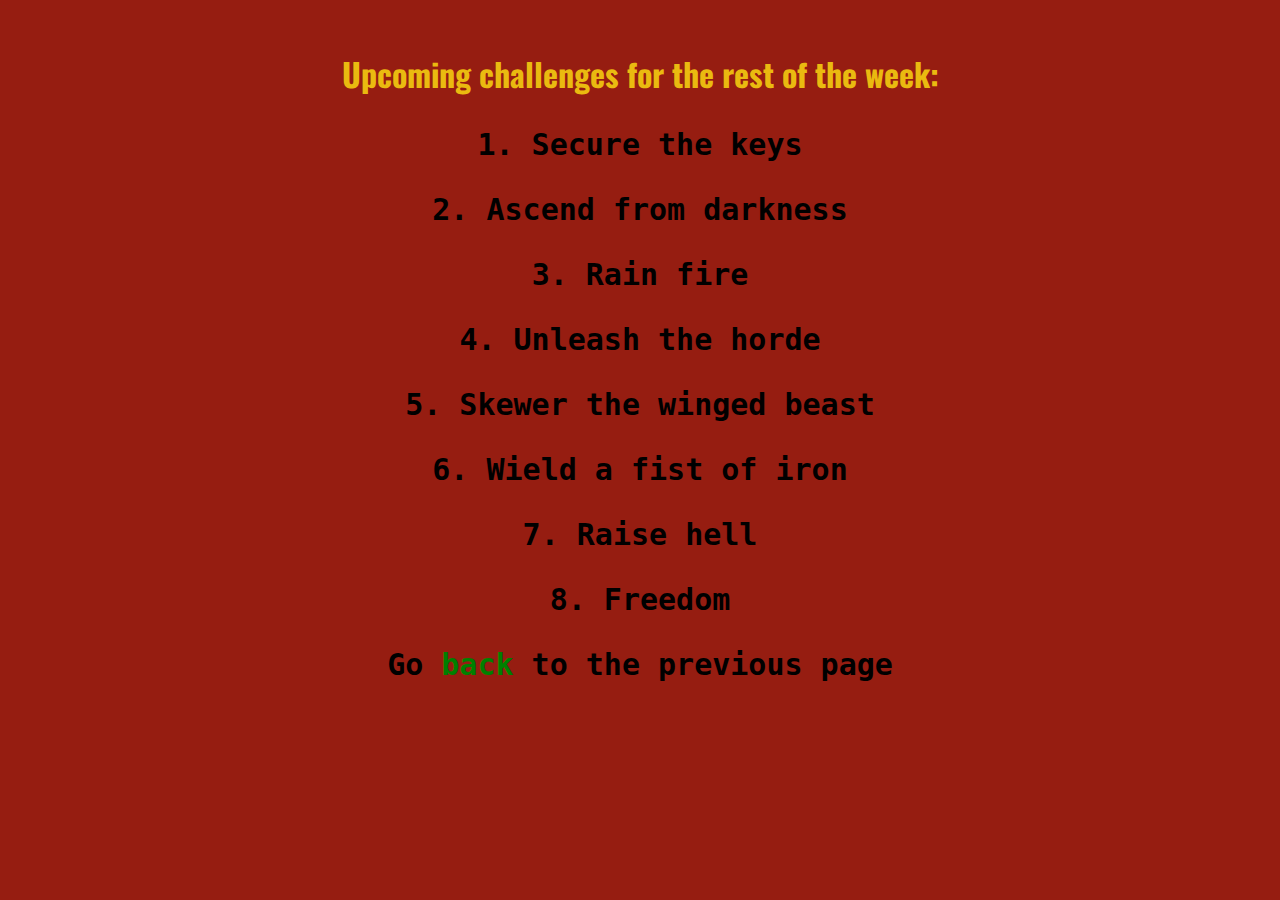
==== full-week.html @ b94360ec "Modified various files" ====
<!DOCTYPE html>
<html lang="en">
  <head>
    <meta charset="UTF-8" />
    <title>My upcoming challenges!</title>
    <link href="styles/shared.css" rel="stylesheet" />
    <link rel="stylesheet" href="styles/full-week.css" />
    <!-- Fira Sans and Oswald -->
    <link rel="preconnect" href="https://fonts.googleapis.com" />
    <link rel="preconnect" href="https://fonts.gstatic.com" crossorigin />
    <link
      href="https://fonts.googleapis.com/css2?family=Fira+Sans&family=Oswald&display=swap"
      rel="stylesheet"
    />
  </head>
  <body>
    <h1>Upcoming challenges for the rest of the week:</h1>
    <p>1. Secure the keys</p>
    <p>2. Ascend from darkness</p>
    <p>3. Rain fire</p>
    <p>4. Unleash the horde</p>
    <p>5. Skewer the winged beast</p>
    <p>6. Wield a fist of iron</p>
    <p>7. Raise hell</p>
    <p>8. Freedom</p>
    <p>
      Go
      <a href="index.html"> back</a>
      to the previous page
    </p>
  </body>
</html>
---- styles/shared.css ----
body {
    text-align: center;
    background-color: rgb(150, 29, 17);
    margin: 50px;
}
h1 {
    font-family: 'Oswald', sans-serif;
    color: rgb(234, 186, 16);;
}
---- styles/full-week.css ----
body {
  text-align: center;
  background-color: rgb(150, 29, 17);
  margin: 50px;
}

h1 {
  font-family: "Oswald", sans-serif;
  color: rgb(234, 186, 16);
}

p {
  color: rgb(0, 0, 0);
  font-family: "Roboto Mono", monospace;
  font-weight: bold;
  font-size: 30px;
}
a {
  color: green;
  text-decoration: none;
}

a:visited {
  color: rebeccapurple;
}

a:hover {
  text-decoration: underline;
  color: aquamarine;
  /* cursor: move; */
}
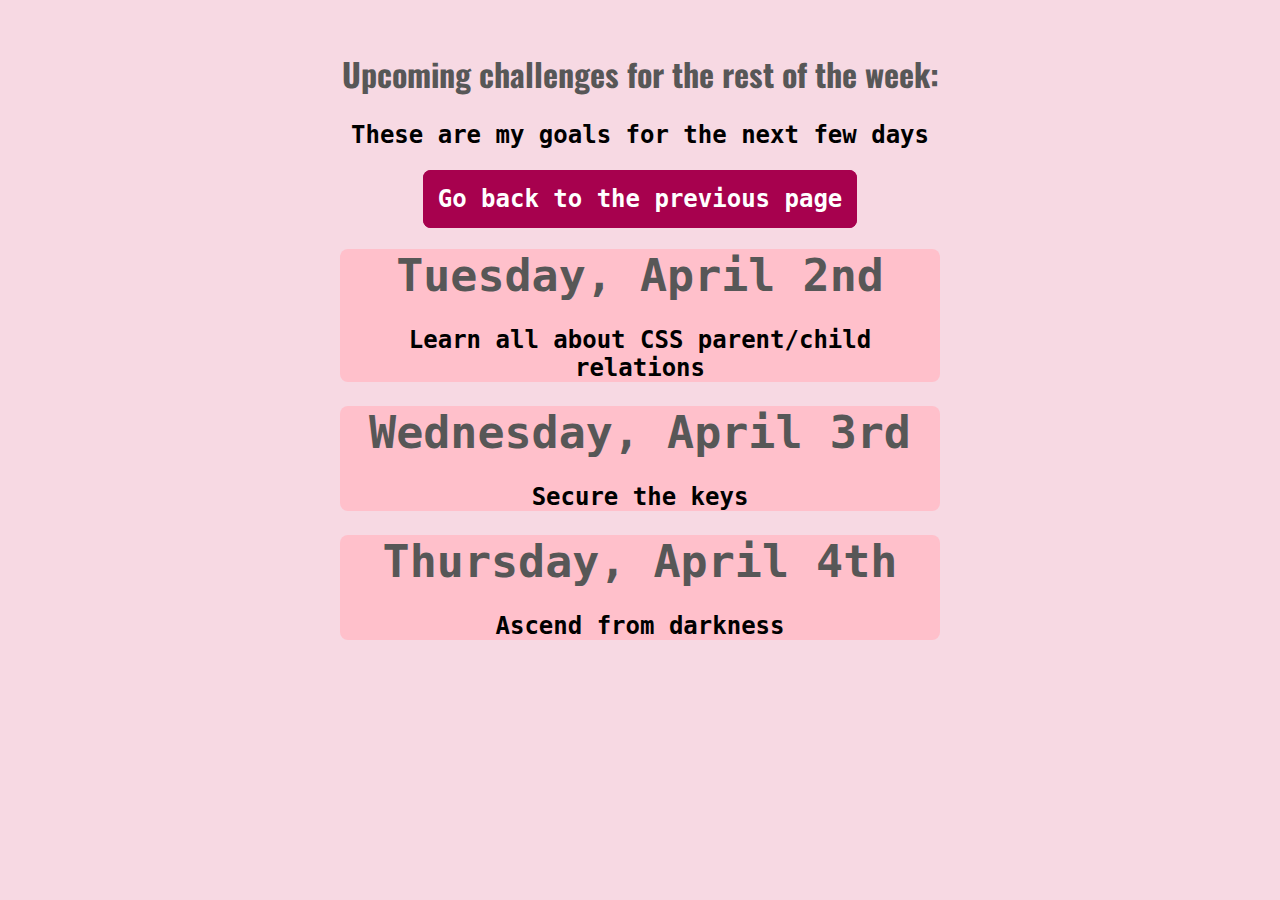
==== commit 542c1f4a: "Modified files" ====
--- a/full-week.html
+++ b/full-week.html
@@ -14,19 +14,28 @@
     />
   </head>
   <body>
-    <h1>Upcoming challenges for the rest of the week:</h1>
-    <p>1. Secure the keys</p>
-    <p>2. Ascend from darkness</p>
-    <p>3. Rain fire</p>
-    <p>4. Unleash the horde</p>
-    <p>5. Skewer the winged beast</p>
-    <p>6. Wield a fist of iron</p>
-    <p>7. Raise hell</p>
-    <p>8. Freedom</p>
-    <p>
-      Go
-      <a href="index.html"> back</a>
-      to the previous page
-    </p>
+    <header>
+      <h1>Upcoming challenges for the rest of the week:</h1>
+      <p id="description">These are my goals for the next few days</p>
+      <p>
+        <a href="index.html">Go back to the previous page</a>
+      </p>
+    </header>
+    <main>
+      <ol id="main-text">
+        <li>
+          <h2>Tuesday, April 2nd</h2>
+          <p>Learn all about CSS parent/child relations</p>
+        </li>
+        <li>
+          <h2>Wednesday, April 3rd</h2>
+          <p>Secure the keys</p>
+        </li>
+        <li>
+          <h2>Thursday, April 4th</h2>
+          <p>Ascend from darkness</p>
+        </li>
+      </ol>
+    </main>
   </body>
 </html>
--- a/styles/shared.css
+++ b/styles/shared.css
@@ -1,9 +1,9 @@
 body {
     text-align: center;
-    background-color: rgb(150, 29, 17);
+    background-color: rgb(247, 217, 227);
     margin: 50px;
 }
 h1 {
     font-family: 'Oswald', sans-serif;
-    color: rgb(234, 186, 16);;
+    color: rgb(87, 87, 87)
 }--- a/styles/full-week.css
+++ b/styles/full-week.css
@@ -1,31 +1,49 @@
-body {
-  text-align: center;
-  background-color: rgb(150, 29, 17);
-  margin: 50px;
+h1 {
+  margin: 9px;
+}
+h2 {
+  margin: 2px;
+}
+header p {
+  margin-bottom: 36px;
+}
+p {
+  color: rgb(0, 0, 0);
+  font-family: "Roboto Mono", monospace;
+  font-weight: bold;
+  font-size: 24px;
+}
+a {
+  background-color: rgb(167, 1, 78);
+  color: white;
+  text-decoration: none;
+  border: 3px solid rgb(167, 1, 78);
+  border-radius: 8px;
+  padding: 12px;
 }
 
-h1 {
-  font-family: "Oswald", sans-serif;
-  color: rgb(234, 186, 16);
+a:hover {
+  text-decoration: none;
+  background-color: rgb(180, 12, 90);
 }
-
-p {
+ol {
+  list-style: none;
+  width: 600px;
+  margin: 0 auto 30px auto;
+  padding: 0;
+}
+li {
+  background-color: pink;
+  color: rgb(87, 87, 87);
+  border-radius: 8px;
+  margin: 5px auto 5px auto;
+}
+#main-text {
   color: rgb(0, 0, 0);
   font-family: "Roboto Mono", monospace;
   font-weight: bold;
   font-size: 30px;
 }
-a {
-  color: green;
-  text-decoration: none;
+#description {
+  margin-bottom: 36px;
 }
-
-a:visited {
-  color: rebeccapurple;
-}
-
-a:hover {
-  text-decoration: underline;
-  color: aquamarine;
-  /* cursor: move; */
-}
